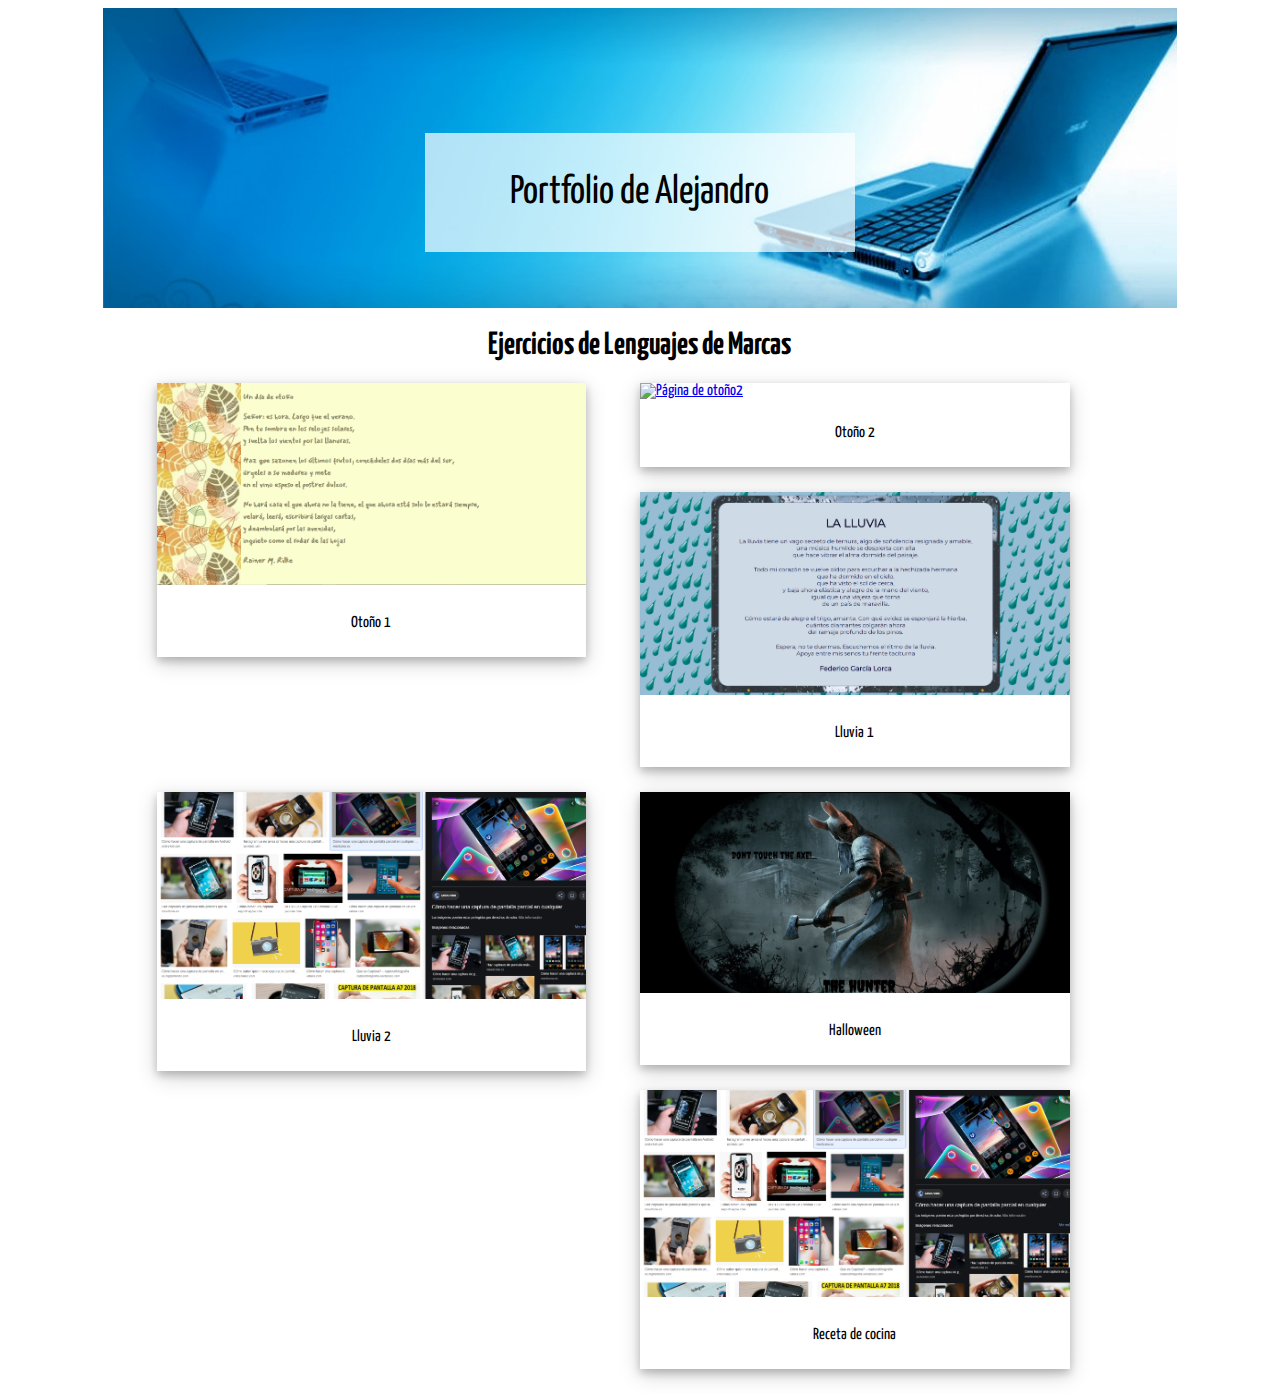
==== index.html @ 16c8ed35 "Primera Subida de Portfolio" ====
<!DOCTYPE html>
<html lang="en">
<head>
    <meta charset="UTF-8">
    <meta name="viewport" content="width=device-width, initial-scale=1.0">
    <meta http-equiv="X-UA-Compatible" content="ie=edge">
    <title>Portfolio de elAle</title>
    <!-- la hoja de estilo está fuera en otro archivo-->
    <link href="https://fonts.googleapis.com/css?family=Yanone+Kaffeesatz&display=swap" rel="stylesheet"> 
    <link href="estilo-portfolio.css" rel="stylesheet">
    
  </head>
<body>
  <!-- la página la maquetamos (layout) en 3 rectángulos o áreas:
  header (cabecera), main (principal), footer (pie de página)-->
    <div id="wrapper">
  <!-- aquí iría una imagen bonita o un slider (galería)
    el logo si es una empresa, y el título del sitio web-->
      <header>
        <div id="titulo">
          <p>Portfolio de Alejandro</p>
        </div>
      </header>
      <main>
          <h1>Ejercicios de Lenguajes de Marcas</h1>
          <div class="polaroid">
            <!-- enlazo la foto de otono1 con la página otono1.html y
                 hago que se abra en otra ventana -->
            <a href="Otoño/index.html" target="_blank">
            <img src="Otoño/Imagenes/Captura.PNG" alt="Página de otoño1" style="width:100%"></a>
            <div class="container">
            <p>Otoño 1</p>
            </div>
          </div>
          <div class="polaroid">
           <!-- enlazo la foto de otono2 con la página otono2.html y
                 hago que se abra en otra ventana --> 
            <a href="Otoño2/index.html" target="_blank">     
            <img src="Otoño2/IMAGENES/Captura.PNG" alt="Página de otoño2" style="width:100%"></a>
            <div class="container">
            <p>Otoño 2</p>
            </div>
          </div>
          <div class="polaroid">
              <!-- enlazo la foto de lluvia1 con la página lluvia1.html y
                   hago que se abra en otra ventana -->
              <a href="LLuvia/index.html" target="_blank">
              <img src="LLuvia/Imagenes/Captura.PNG" alt="Página Lluvia1" style="width:100%"></a>
              <div class="container">
              <p>Lluvia 1</p>
              </div>
            </div>
            <div class="polaroid">
             <!-- enlazo la foto de otono2 con la página otono2.html y
                   hago que se abra en otra ventana --> 
              <a href="lluvia/lluvia2.html" target="_blank">     
              <img src="LLuvia2/Imagenes/Captura.PNG" alt="Página Lluvia2" style="width:100%"></a>
              <div class="container">
              <p>Lluvia 2</p>
              </div>
            </div>
            <div class="polaroid">
                <!-- enlazo la foto de Halloween con la página halloween1.html y
                     hago que se abra en otra ventana -->
                <a href="Hallowen/index.html" target="_blank">
                <img src="Hallowen/imagenes/Captura.PNG" alt="Página de Halloween" style="width:100%"></a>
                <div class="container">
                <p>Halloween</p>
                </div>
              </div>
              <div class="polaroid">
               <!-- enlazo la foto de receta con la página receta.html y
                     hago que se abra en otra ventana --> 
                <a href="Receta/index.html" target="_blank">     
                <img src="Receta/imagenes/Captura.PNG" alt="Receta Batido Chocolate" style="width:100%"></a>
                <div class="container">
                <p>Receta de cocina</p>
                </div>
              </div>
      </main>
      <footer>

      </footer>
    </div>   
</body>
</html>
---- estilo-portfolio.css ----
/* este es el estilo de portfolio de Pilar */
body {font-family: 'Yanone Kaffeesatz', sans-serif;}
#wrapper {width:85%;
          height:600px;/* luego lo borro */
          background-color:white;
          margin:auto;}
header {position:relative;
        /* relative para que el título que va dentro,
        lo pueda colocar con absolute, donde quiera */
        background-image:url("Imagenes-del-portfolio/header.jpg");
        background-size:cover;
        /* cover adapta bien la imagen responsive
        pero la corta... */
        /* como mi imagen tiene lo importante en el centro,
        debo poner background-position:center para que corte
        de los lados */
        height:300px;}
#titulo {position:absolute;
         width:40%;
         top:125px;

         /* OJO, RARO: para que el navegador calcule bien
         el centro donde poner el titulo, hay que indicarle
         estas 4 cosas: */
         left:0px;
         right:0px;
         margin-left:auto;
         margin-right:auto;

         font-family: 'Yanone Kaffeesatz', sans-serif;
         font-size:2.5em;
         background-color:rgba(255, 255, 255, 0.7);
         text-align:center;}
/* estilo de main */
       h1 {text-align:center;}
/* cada polaroid es una card, una foto con texto de mis trabajos */
       div.polaroid {
        /* les pongo el 40% de width y float:left, y así caben dos por fila */
        float:left;
        width: 40%;
        background-color: white;
        box-shadow: 0 4px 8px 0 rgba(0, 0, 0, 0.2), 0 6px 20px 0 rgba(0, 0, 0, 0.19);
        margin-bottom: 25px;
        margin-left:5%;
      }
      /* con esto, al poner el ratón encima, consigo que se difumine la card */
      div.polaroid:hover {opacity:0.5}
      /* esto es el texto que acompaña a la polaroid */
      div.container {
        text-align: center;
        padding: 10px 20px;
      }
      /* si la ventana de visualización se achica, como en un móvil,
         la card pasa a ocupar un 90% del ancho, y así solo se ve una
         por fila, y no quedan tan pequeñas */
      @media screen and (max-width:500px){
        div.polaroid{width:90%;}
      }
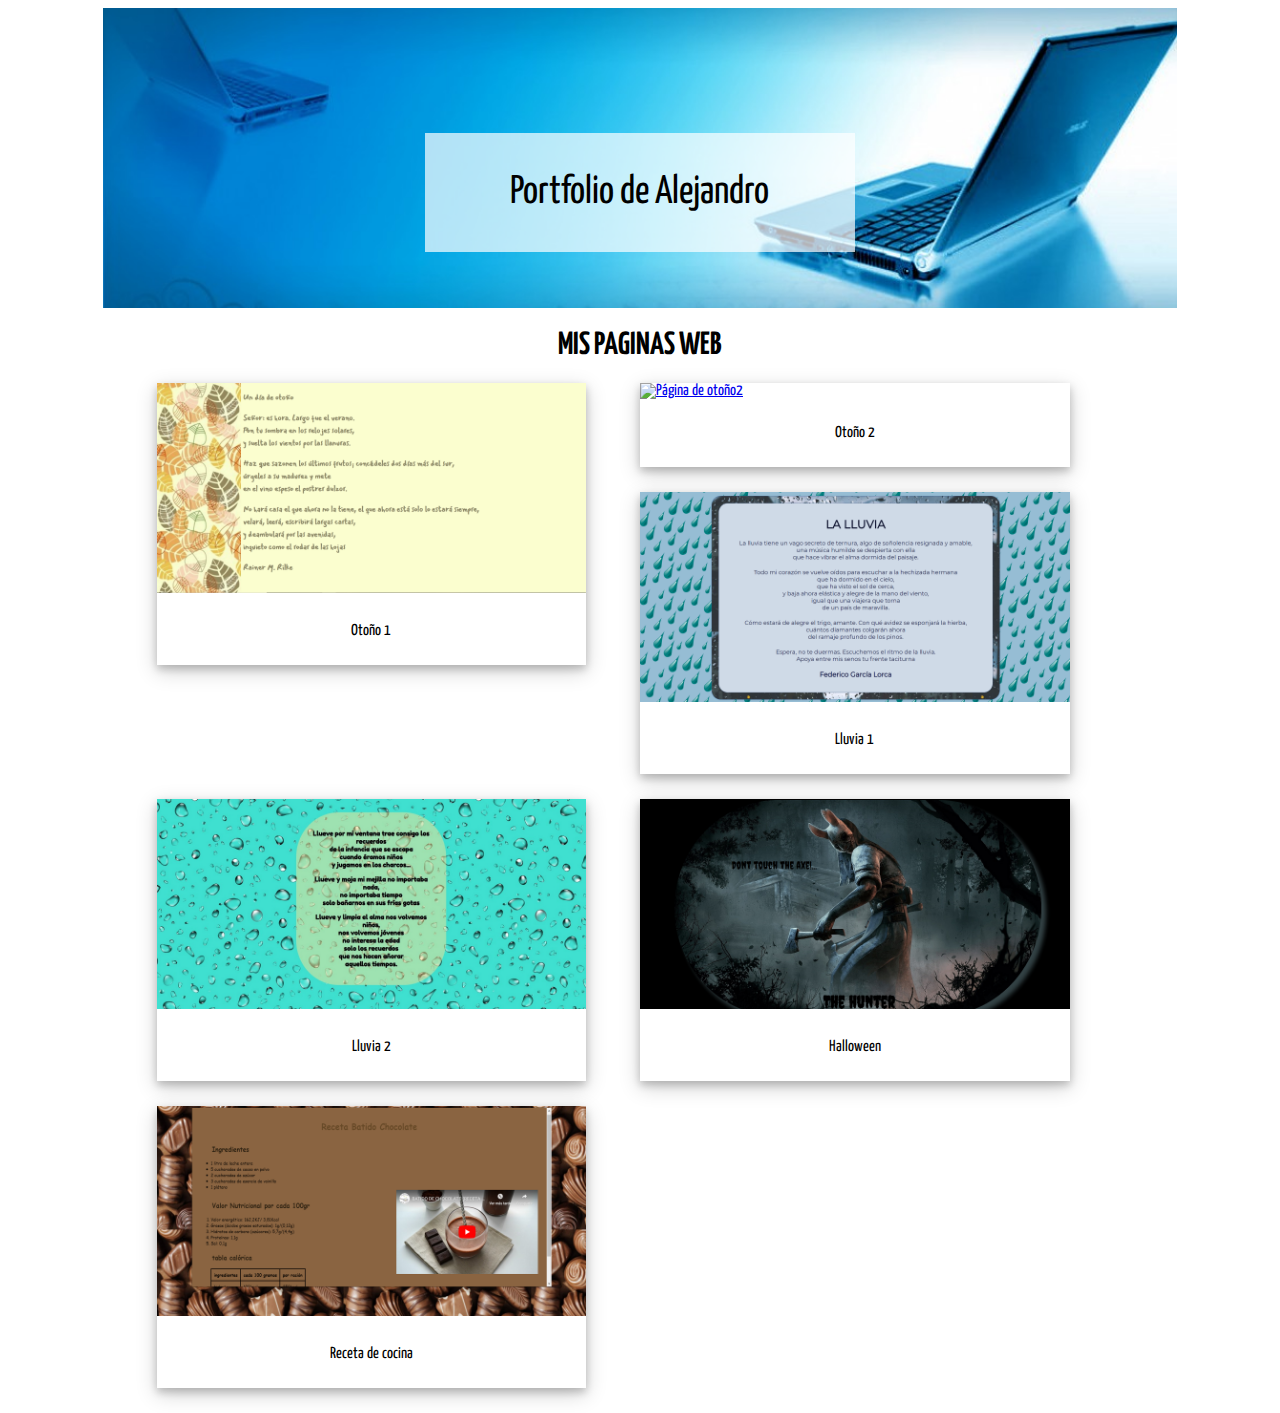
==== commit 902f7832: "Segunda subida de mi portfolio aplicaciones web" ====
--- a/index.html
+++ b/index.html
@@ -5,27 +5,21 @@
     <meta name="viewport" content="width=device-width, initial-scale=1.0">
     <meta http-equiv="X-UA-Compatible" content="ie=edge">
     <title>Portfolio de elAle</title>
-    <!-- la hoja de estilo está fuera en otro archivo-->
     <link href="https://fonts.googleapis.com/css?family=Yanone+Kaffeesatz&display=swap" rel="stylesheet"> 
     <link href="estilo-portfolio.css" rel="stylesheet">
+    <link rel="icon" type="image/png" sizes="32x32" href="Imagenes-del-portfolio/favicon.png">
     
-  </head>
+</head>
 <body>
-  <!-- la página la maquetamos (layout) en 3 rectángulos o áreas:
-  header (cabecera), main (principal), footer (pie de página)-->
     <div id="wrapper">
-  <!-- aquí iría una imagen bonita o un slider (galería)
-    el logo si es una empresa, y el título del sitio web-->
       <header>
         <div id="titulo">
           <p>Portfolio de Alejandro</p>
         </div>
       </header>
       <main>
-          <h1>Ejercicios de Lenguajes de Marcas</h1>
+          <h1>MIS PAGINAS WEB</h1>
           <div class="polaroid">
-            <!-- enlazo la foto de otono1 con la página otono1.html y
-                 hago que se abra en otra ventana -->
             <a href="Otoño/index.html" target="_blank">
             <img src="Otoño/Imagenes/Captura.PNG" alt="Página de otoño1" style="width:100%"></a>
             <div class="container">
@@ -33,8 +27,6 @@
             </div>
           </div>
           <div class="polaroid">
-           <!-- enlazo la foto de otono2 con la página otono2.html y
-                 hago que se abra en otra ventana --> 
             <a href="Otoño2/index.html" target="_blank">     
             <img src="Otoño2/IMAGENES/Captura.PNG" alt="Página de otoño2" style="width:100%"></a>
             <div class="container">
@@ -42,8 +34,6 @@
             </div>
           </div>
           <div class="polaroid">
-              <!-- enlazo la foto de lluvia1 con la página lluvia1.html y
-                   hago que se abra en otra ventana -->
               <a href="LLuvia/index.html" target="_blank">
               <img src="LLuvia/Imagenes/Captura.PNG" alt="Página Lluvia1" style="width:100%"></a>
               <div class="container">
@@ -51,17 +41,13 @@
               </div>
             </div>
             <div class="polaroid">
-             <!-- enlazo la foto de otono2 con la página otono2.html y
-                   hago que se abra en otra ventana --> 
-              <a href="lluvia/lluvia2.html" target="_blank">     
-              <img src="LLuvia2/Imagenes/Captura.PNG" alt="Página Lluvia2" style="width:100%"></a>
+              <a href="LLuvia2/index.html" target="_blank">     
+              <img src="LLuvia2/Imagenes/Captura.JPG" alt="Página Lluvia2" style="width:100%"></a>
               <div class="container">
               <p>Lluvia 2</p>
               </div>
             </div>
             <div class="polaroid">
-                <!-- enlazo la foto de Halloween con la página halloween1.html y
-                     hago que se abra en otra ventana -->
                 <a href="Hallowen/index.html" target="_blank">
                 <img src="Hallowen/imagenes/Captura.PNG" alt="Página de Halloween" style="width:100%"></a>
                 <div class="container">
@@ -69,8 +55,6 @@
                 </div>
               </div>
               <div class="polaroid">
-               <!-- enlazo la foto de receta con la página receta.html y
-                     hago que se abra en otra ventana --> 
                 <a href="Receta/index.html" target="_blank">     
                 <img src="Receta/imagenes/Captura.PNG" alt="Receta Batido Chocolate" style="width:100%"></a>
                 <div class="container">
--- a/estilo-portfolio.css
+++ b/estilo-portfolio.css
@@ -1,27 +1,17 @@
-/* este es el estilo de portfolio de Pilar */
-body {font-family: 'Yanone Kaffeesatz', sans-serif;}
+body {font-family: 'Yanone Kaffeesatz', sans-serif;
+
+}
 #wrapper {width:85%;
-          height:600px;/* luego lo borro */
+          height:600px;
           background-color:white;
           margin:auto;}
 header {position:relative;
-        /* relative para que el título que va dentro,
-        lo pueda colocar con absolute, donde quiera */
         background-image:url("Imagenes-del-portfolio/header.jpg");
         background-size:cover;
-        /* cover adapta bien la imagen responsive
-        pero la corta... */
-        /* como mi imagen tiene lo importante en el centro,
-        debo poner background-position:center para que corte
-        de los lados */
         height:300px;}
 #titulo {position:absolute;
          width:40%;
          top:125px;
-
-         /* OJO, RARO: para que el navegador calcule bien
-         el centro donde poner el titulo, hay que indicarle
-         estas 4 cosas: */
          left:0px;
          right:0px;
          margin-left:auto;
@@ -31,11 +21,8 @@
          font-size:2.5em;
          background-color:rgba(255, 255, 255, 0.7);
          text-align:center;}
-/* estilo de main */
        h1 {text-align:center;}
-/* cada polaroid es una card, una foto con texto de mis trabajos */
        div.polaroid {
-        /* les pongo el 40% de width y float:left, y así caben dos por fila */
         float:left;
         width: 40%;
         background-color: white;
@@ -43,16 +30,11 @@
         margin-bottom: 25px;
         margin-left:5%;
       }
-      /* con esto, al poner el ratón encima, consigo que se difumine la card */
       div.polaroid:hover {opacity:0.5}
-      /* esto es el texto que acompaña a la polaroid */
       div.container {
         text-align: center;
         padding: 10px 20px;
       }
-      /* si la ventana de visualización se achica, como en un móvil,
-         la card pasa a ocupar un 90% del ancho, y así solo se ve una
-         por fila, y no quedan tan pequeñas */
       @media screen and (max-width:500px){
         div.polaroid{width:90%;}
       }